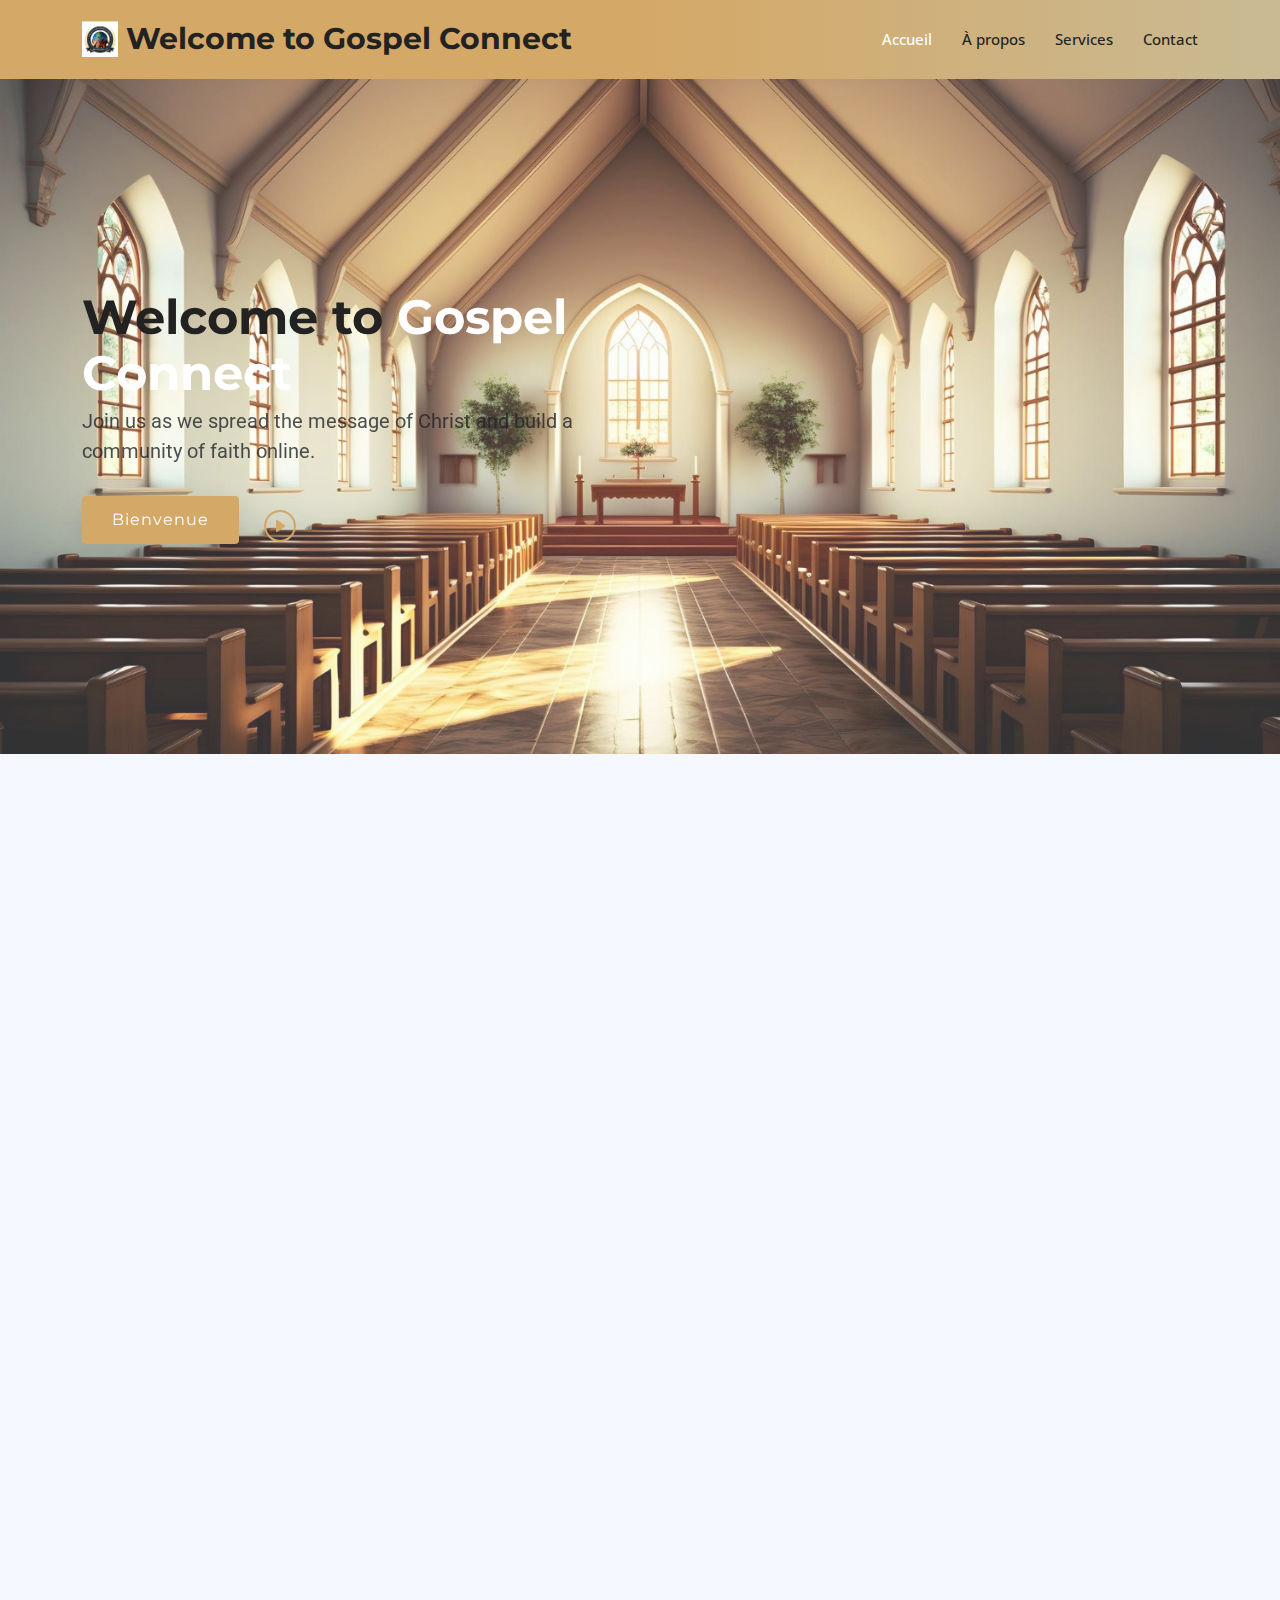
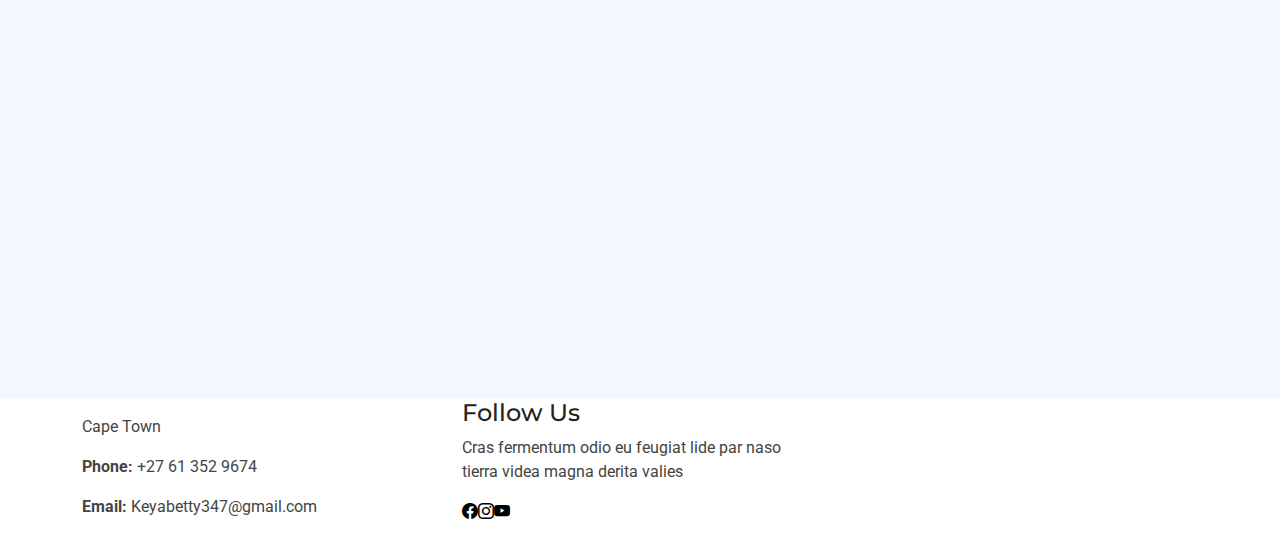
==== about.html @ 53402e0d "a website for a friend's church" ====
<!DOCTYPE html>
<html lang="en">
  <head>
    <meta charset="utf-8" />
    <meta content="width=device-width, initial-scale=1.0" name="viewport" />
    <title>Welcome to Gospel Connect</title>
    <meta
      name="description"
      content="Join our online community dedicated to spreading the Gospel and sharing the love of Christ."
    />
    <meta
      name="keywords"
      content="Gospel, Online Community, Christian, Faith"
    />

    <!-- Favicons -->
    <link href="/path-to-your-favicon/favicon.ico" rel="icon" />
    <link
      href="/path-to-your-apple-touch-icon/apple-touch-icon.png"
      rel="apple-touch-icon"
    />

    <!-- Fonts -->
    <link href="https://fonts.googleapis.com" rel="preconnect" />
    <link href="https://fonts.gstatic.com" rel="preconnect" crossorigin />
    <link
      href="https://fonts.googleapis.com/css2?family=Roboto:ital,wght@0,100;0,300;0,400;0,500;0,700;0,900;1,100;1,300;1,400;1,500;1,700;1,900&family=Open+Sans:ital,wght@0,300;0,400;0,500;0,600;0,700;0,800;1,300;1,400;1,500;1,600;1,700;1,800&family=Montserrat:ital,wght@0,100;0,200;0,300;0,400;0,500;0,600;0,700;0,800;0,900;1,100;1,200;1,300;1,400;1,500;1,600;1,700;1,800;1,900&display=swap"
      rel="stylesheet"
    />

    <!-- Vendor CSS Files -->
    <link
      href="assets/vendor/bootstrap/css/bootstrap.min.css"
      rel="stylesheet"
    />
    <link
      href="assets/vendor/bootstrap-icons/bootstrap-icons.css"
      rel="stylesheet"
    />
    <link href="assets/vendor/aos/aos.css" rel="stylesheet" />
    <link
      href="assets/vendor/glightbox/css/glightbox.min.css"
      rel="stylesheet"
    />
    <link href="assets/vendor/swiper/swiper-bundle.min.css" rel="stylesheet" />

    <!-- Main CSS File -->
    <link href="assets/css/main.css" rel="stylesheet" />
  </head>

  <body class="index-page">
    <header id="header" class="header sticky-top">
      <div class="branding d-flex align-items-center">
        <div
          class="container position-relative d-flex align-items-center justify-content-between"
        >
          <a href="index.html" class="logo d-flex align-items-center">
            <img src="/logo.jpg" alt="Gospel Connect Logo" />
            <h1 class="sitename">Welcome to Gospel Connect</h1>
          </a>

          <nav id="navmenu" class="navmenu">
            <ul>
              <li><a href="/index.html" class="active">Accueil</a></li>
              <li><a href="/about.html">À propos</a></li>
              <li><a href="/service's.html">Services</a></li>

              <li><a href="/contact.html">Contact</a></li>
            </ul>
            <i class="mobile-nav-toggle d-xl-none bi bi-list"></i>
          </nav>
        </div>
      </div>
    </header>

    <main class="main">
      <!-- Hero Section -->
      <section id="hero" class="hero section light-background">
        <div class="container">
          <div class="row gy-4">
            <div
              class="col-lg-6 order-2 order-lg-1 d-flex flex-column justify-content-center"
              data-aos="zoom-out"
            >
              <h1>Welcome to <span>Gospel Connect</span></h1>
              <p>
                Join us as we spread the message of Christ and build a community
                of faith online.
              </p>
              <div class="d-flex">
                <a href="#" class="btn-get-started">Bienvenue</a>
                <a
                  href="https://www.youtube.com/watch?v=your-video-id"
                  class="glightbox btn-watch-video d-flex align-items-center"
                  ><i class="bi bi-play-circle"></i><span></span
                ></a>
              </div>
            </div>
          </div>
        </div>
      </section>
      <!-- /Hero Section -->

      <!-- About Section -->
      <section id="about" class="about section light-background">
        <!-- Section Title -->
        <div class="container section-title" data-aos="fade-up">
          <h2>About Us</h2>
          <p>
            <span>Learn More</span>
            <span class="description-title">About Our Mission</span>
          </p>
        </div>
        <!-- End Section Title -->

        <div class="container">
          <div class="row gy-3">
            <div class="col-lg-6" data-aos="fade-up" data-aos-delay="100">
              <img
                src="/person (1) (1)-Photoroom.png"
                alt="Community Image"
                class="img-fluid"
              />
            </div>

            <div
              class="col-lg-6 d-flex flex-column justify-content-center"
              data-aos="fade-up"
              data-aos-delay="200"
            >
              <div class="about-content ps-0 ps-lg-3">
                <h3>“United in the Love of Christ”</h3>

                <ul>
                  <li>
                    <div>
                      <h4>Faith-Based Community Building</h4>
                      <p>
                        “Empowering individuals to grow spiritually and share
                        the love of Christ through our online platform.”
                      </p>
                    </div>
                  </li>
                  <li>
                    <div>
                      <h4>Spiritual Growth and Connection</h4>
                      <p>
                        Providing resources and guidance to deepen your
                        relationship with God and enhance your spiritual
                        journey.
                      </p>
                    </div>
                  </li>
                </ul>
                <p>
                  Welcome to Gospel Connect, where faith, hope, and love come
                  together. Passionate about spreading the Gospel, we are
                  dedicated to creating a vibrant online community. Our mission
                  is to share the message of Christ's love and grace and to
                  support each other in our spiritual journeys. Here, you will
                  find resources and support to help you grow spiritually and
                  connect with others who share your faith. Join us as we
                  embrace the love of Christ together.
                </p>
              </div>
            </div>
          </div>
        </div>
      </section>
      <!-- /About Section -->
    </main>

<!-- Footer -->
<div class="container footer-top">
  <div class="row gy-4">
    <div class="col-lg-4 col-md-6 footer-about">
      <a href="index.html" class="d-flex align-items-center">
      </a>
      <div class="footer-contact pt-3">
        <p>Cape Town</p>
        <p class="mt-3"><strong>Phone:</strong> <span>+27 61 352 9674</span></p>
        <p><strong>Email:</strong> <span>Keyabetty347@gmail.com</span></p>
      </div>
    </div>

   


    <div class="col-lg-4 col-md-12">
      <h4>Follow Us</h4>
      <p>Cras fermentum odio eu feugiat lide par naso tierra videa magna derita valies</p>
      <div class="social-links d-flex">
        <a href="https://www.facebook.com/share/v/eC4LeQsnZ5ip7k4V/?mibextid=oFDknk" target="_blank"><i class="bi bi-facebook"></i></a>
        <a href="https://www.instagram.com/keya.betty?igsh=OWgxaXRwNjV2Nnhx" target="_blank"><i class="bi bi-instagram"></i></a>
        <a href="https://www.youtube.com/@bettykahozi6739/videos" target="_blank"><i class="bi bi-youtube"></i></a>
      </div>
    </div>

  </div>
</div>



</footer>


      <!-- Scroll Top -->
      <a
        href="#"
        id="scroll-top"
        class="scroll-top d-flex align-items-center justify-content-center"
        ><i class="bi bi-arrow-up-short"></i
      ></a>

      <!-- Preloader -->
      <div id="preloader">
        <div></div>
        <div></div>
        <div></div>
        <div></div>
      </div>

      <!-- Vendor JS Files -->
      <script src="assets/vendor/bootstrap/js/bootstrap.bundle.min.js"></script>
      <script src="assets/vendor/php-email-form/validate.js"></script>
      <script src="assets/vendor/aos/aos.js"></script>
      <script src="assets/vendor/glightbox/js/glightbox.min.js"></script>
      <script src="assets/vendor/waypoints/noframework.waypoints.js"></script>
      <script src="assets/vendor/purecounter/purecounter_vanilla.js"></script>
      <script src="assets/vendor/swiper/swiper-bundle.min.js"></script>
      <script src="assets/vendor/imagesloaded/imagesloaded.pkgd.min.js"></script>
      <script src="assets/vendor/isotope-layout/isotope.pkgd.min.js"></script>

      <!-- Main JS File -->
      <script src="assets/js/main.js"></script>
    </footer>
  </body>
</html>
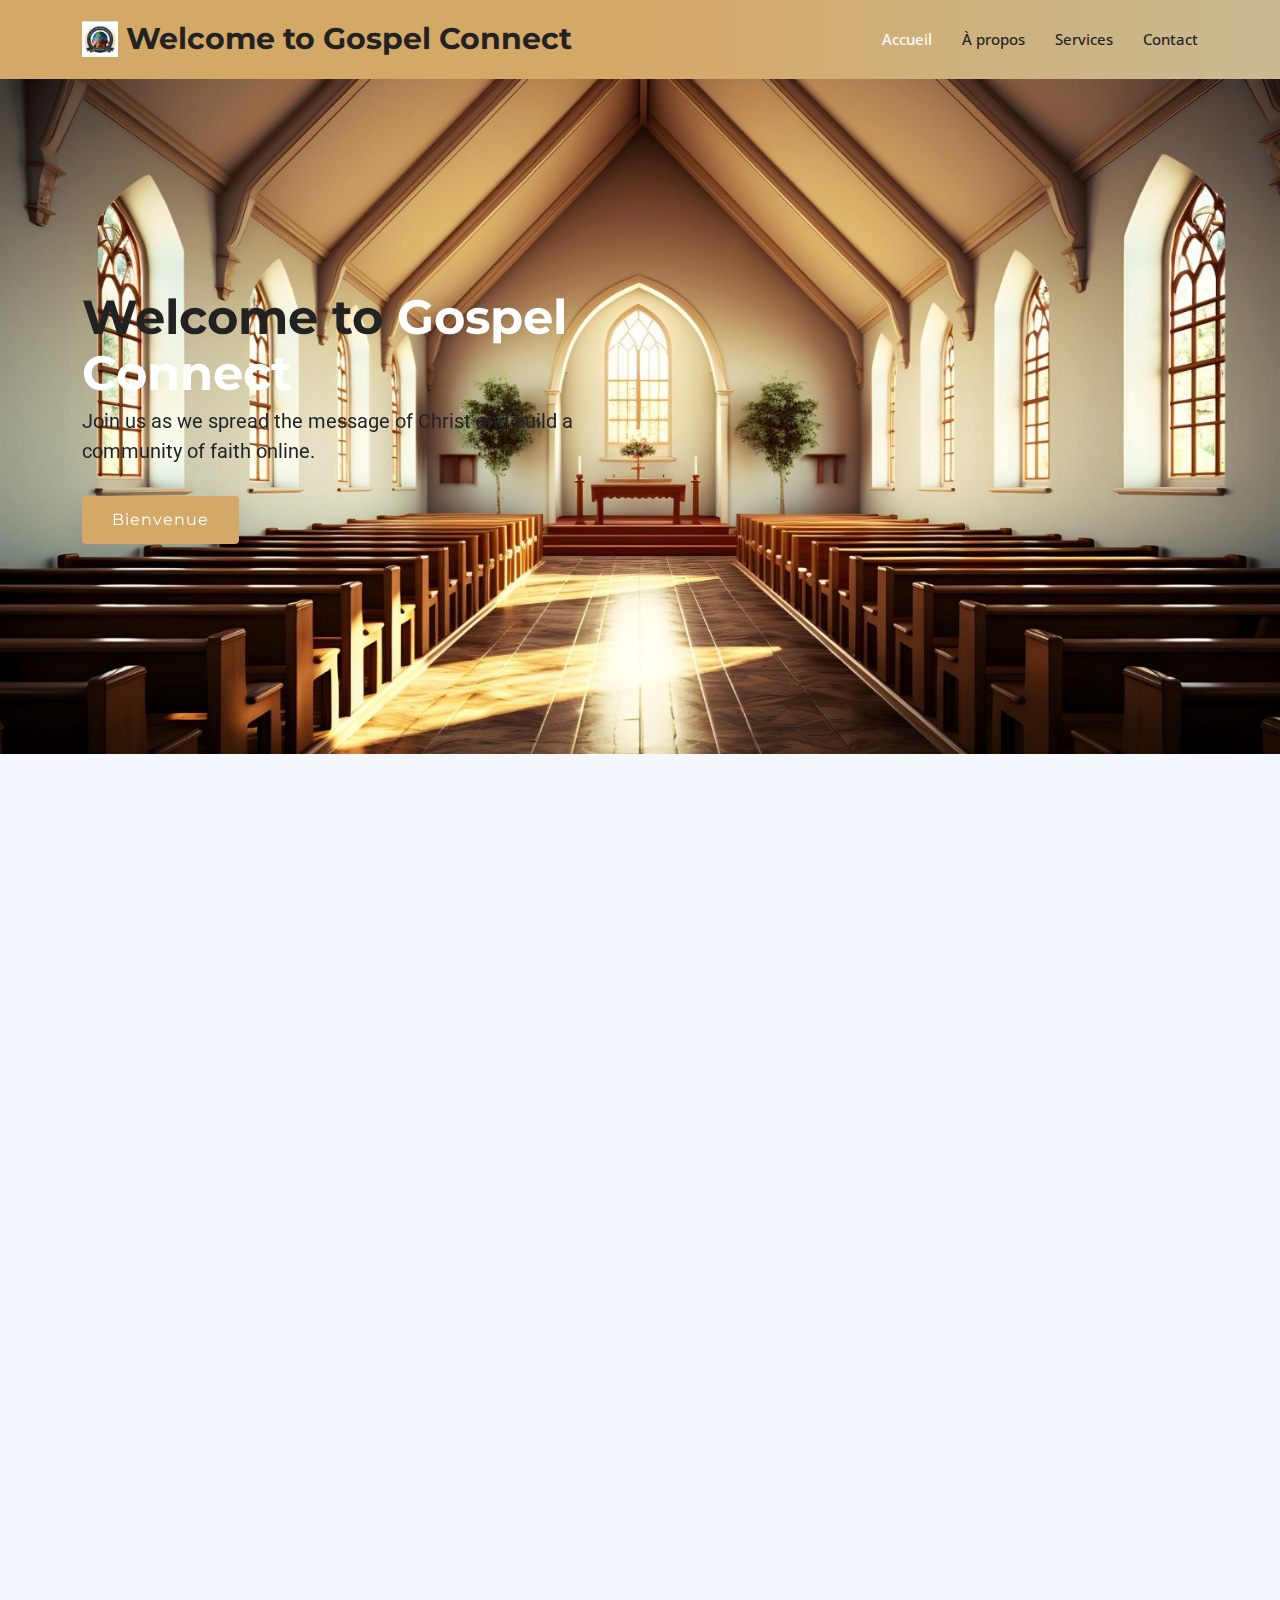
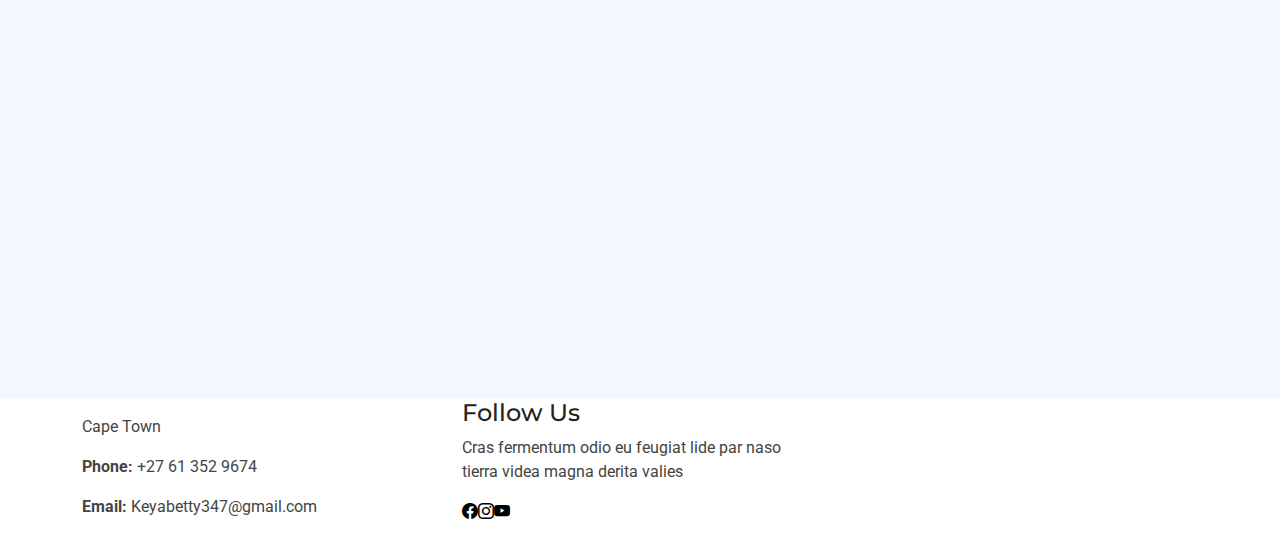
==== commit 704bb81f: "changed something" ====
--- a/about.html
+++ b/about.html
@@ -89,11 +89,7 @@
               </p>
               <div class="d-flex">
                 <a href="#" class="btn-get-started">Bienvenue</a>
-                <a
-                  href="https://www.youtube.com/watch?v=your-video-id"
-                  class="glightbox btn-watch-video d-flex align-items-center"
-                  ><i class="bi bi-play-circle"></i><span></span
-                ></a>
+                
               </div>
             </div>
           </div>
--- a/assets/css/main.css
+++ b/assets/css/main.css
@@ -872,7 +872,7 @@
 
 .hero:before {
   content: "";
-  background: color-mix(in srgb, var(--background-color), transparent 80%);
+  background: color-mix(in srgb, var(--background-color), transparent 800%);
   position: absolute;
   bottom: 0;
   top: 0;
@@ -896,7 +896,7 @@
 }
 
 .hero p {
-  color: rgba(33, 37, 41, 0.8);
+  color: rgba(33, 37, 41, 1);
   margin: 5px 0 30px 0;
   font-size: 20px;
   font-weight: 400;
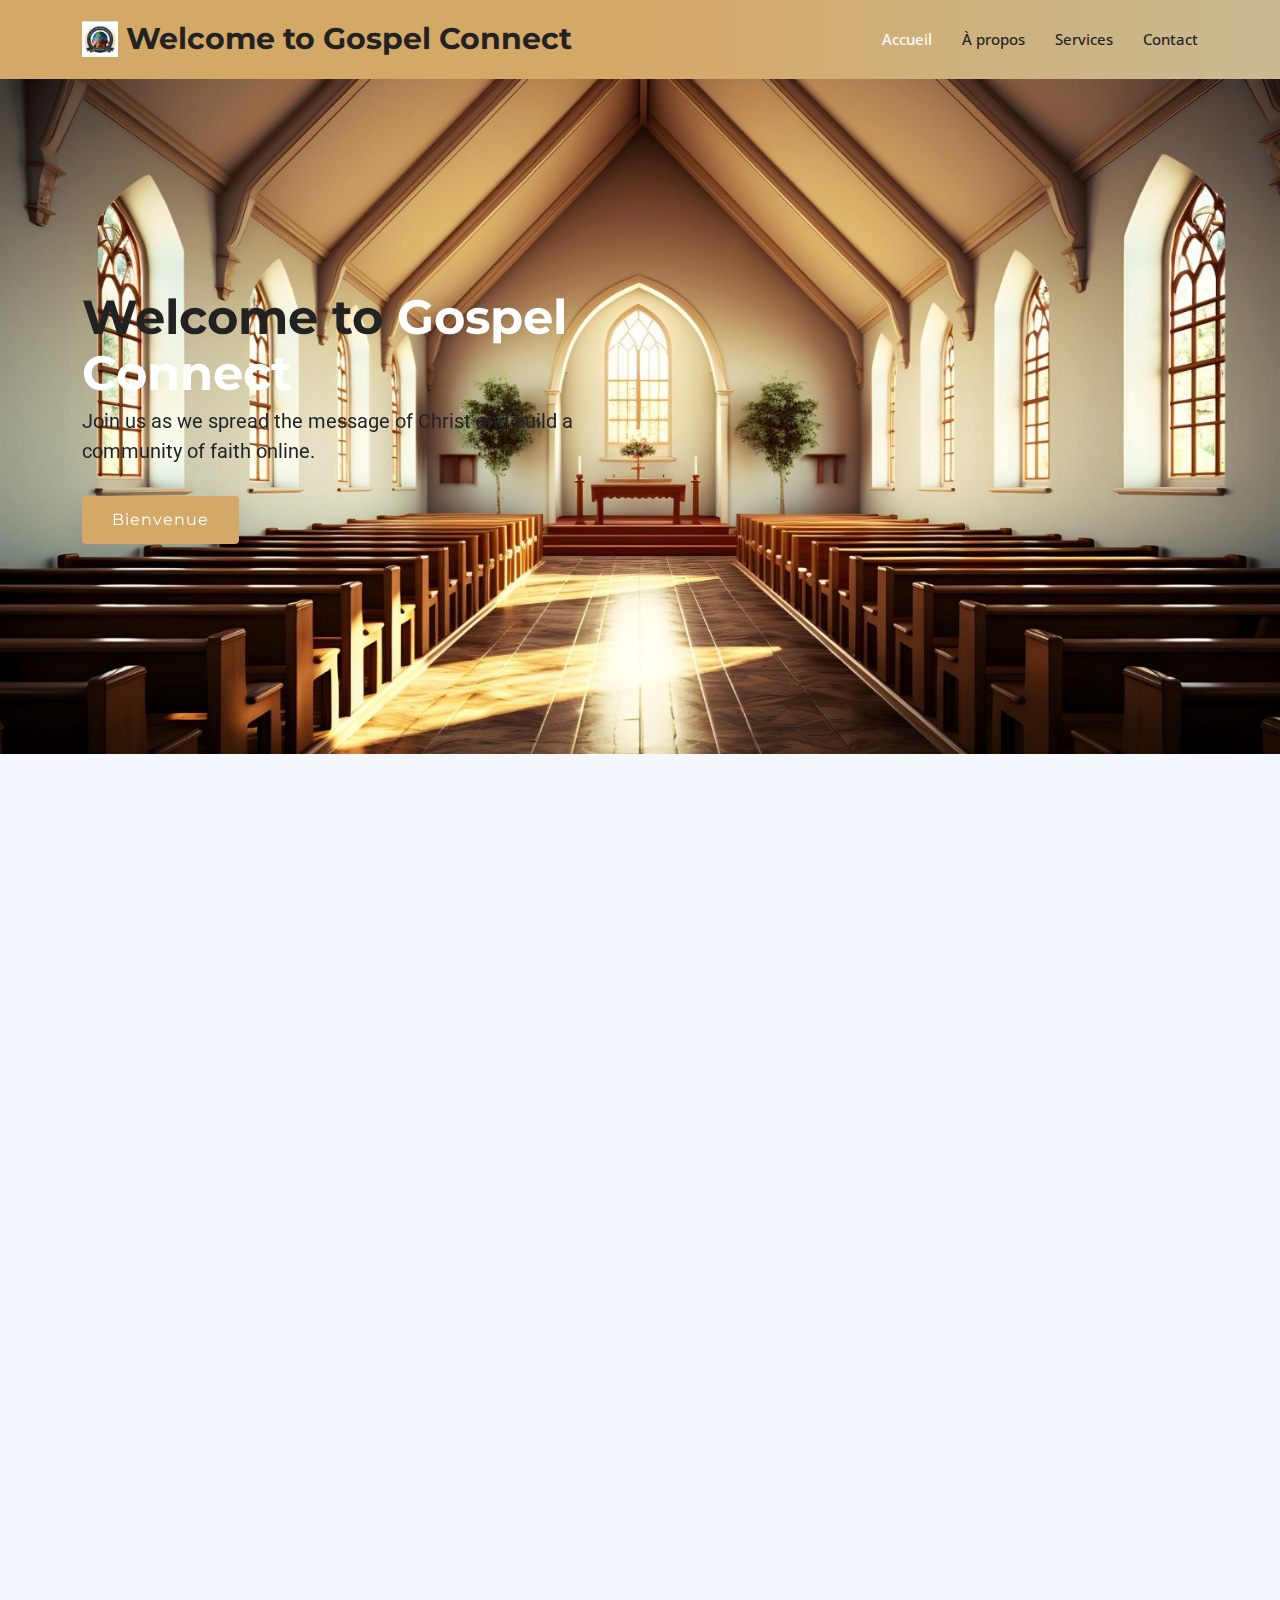
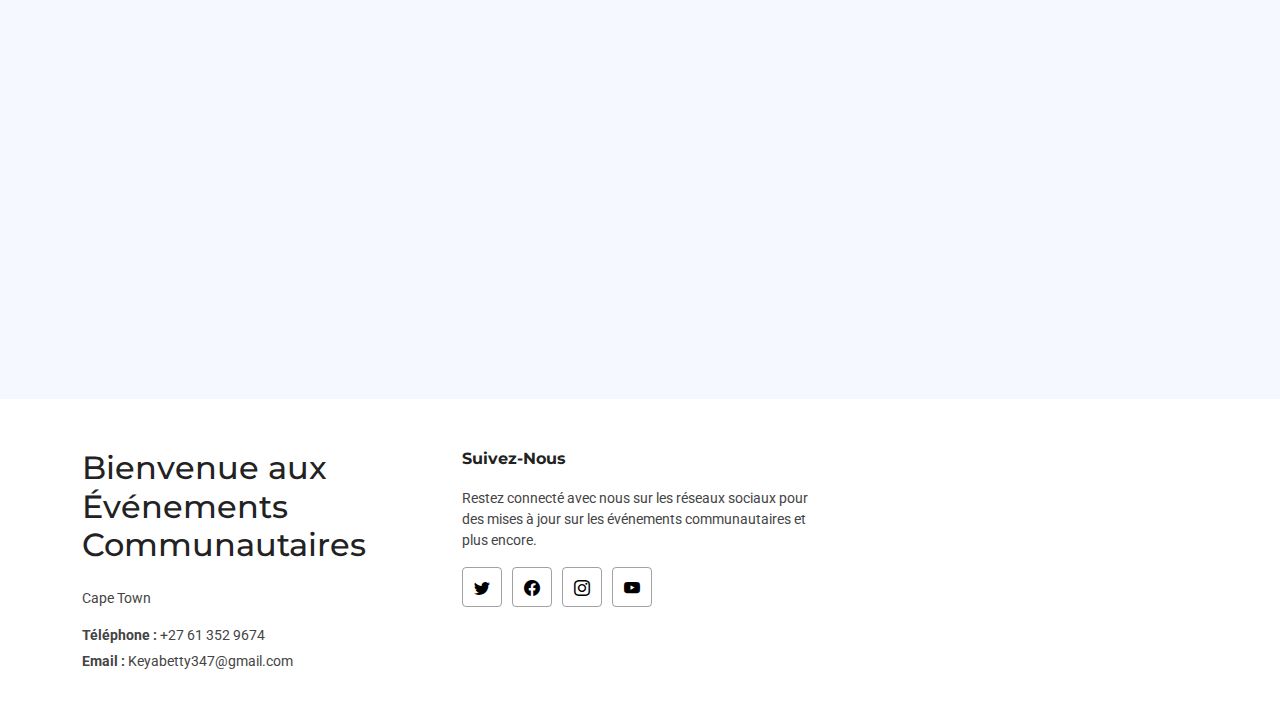
==== commit e3994736: "changed something" ====
--- a/about.html
+++ b/about.html
@@ -1,6 +1,20 @@
 <!DOCTYPE html>
 <html lang="en">
   <head>
+    <!-- Google tag (gtag.js) -->
+    <script
+      async
+      src="https://www.googletagmanager.com/gtag/js?id=G-HCS0G5G6LV"
+    ></script>
+    <script>
+      window.dataLayer = window.dataLayer || [];
+      function gtag() {
+        dataLayer.push(arguments);
+      }
+      gtag("js", new Date());
+
+      gtag("config", "G-HCS0G5G6LV");
+    </script>
     <meta charset="utf-8" />
     <meta content="width=device-width, initial-scale=1.0" name="viewport" />
     <title>Welcome to Gospel Connect</title>
@@ -89,7 +103,6 @@
               </p>
               <div class="d-flex">
                 <a href="#" class="btn-get-started">Bienvenue</a>
-                
               </div>
             </div>
           </div>
@@ -166,39 +179,52 @@
       <!-- /About Section -->
     </main>
 
-<!-- Footer -->
-<div class="container footer-top">
-  <div class="row gy-4">
-    <div class="col-lg-4 col-md-6 footer-about">
-      <a href="index.html" class="d-flex align-items-center">
-      </a>
-      <div class="footer-contact pt-3">
-        <p>Cape Town</p>
-        <p class="mt-3"><strong>Phone:</strong> <span>+27 61 352 9674</span></p>
-        <p><strong>Email:</strong> <span>Keyabetty347@gmail.com</span></p>
+    <footer id="footer" class="footer">
+      <div class="container footer-top">
+        <div class="row gy-4">
+          <div class="col-lg-4 col-md-6 footer-about">
+            <a href="index.html" class="d-flex align-items-center">
+              <h2>Bienvenue aux Événements Communautaires</h2>
+            </a>
+            <div class="footer-contact pt-3">
+              <p>Cape Town</p>
+              <p class="mt-3">
+                <strong>Téléphone :</strong> <span>+27 61 352 9674</span>
+              </p>
+              <p>
+                <strong>Email :</strong>
+                <span>Keyabetty347@gmail.com</span>
+              </p>
+            </div>
+          </div>
+
+          <div class="col-lg-4 col-md-12">
+            <h4>Suivez-Nous</h4>
+            <p>
+              Restez connecté avec nous sur les réseaux sociaux pour des mises à
+              jour sur les événements communautaires et plus encore.
+            </p>
+            <div class="social-links d-flex">
+              <a href="#"><i class="bi bi-twitter"></i></a>
+              <a
+                href="https://www.facebook.com/share/v/eC4LeQsnZ5ip7k4V/?mibextid=oFDknk"
+                target="_blank"
+                ><i class="bi bi-facebook"></i
+              ></a>
+              <a
+                href="https://www.instagram.com/keya.betty?igsh=OWgxaXRwNjV2Nnhx"
+                target="_blank"
+                ><i class="bi bi-instagram"></i
+              ></a>
+              <a
+                href="https://www.youtube.com/@bettykahozi6739/videos"
+                target="_blank"
+                ><i class="bi bi-youtube"></i
+              ></a>
+            </div>
+          </div>
+        </div>
       </div>
-    </div>
-
-   
-
-
-    <div class="col-lg-4 col-md-12">
-      <h4>Follow Us</h4>
-      <p>Cras fermentum odio eu feugiat lide par naso tierra videa magna derita valies</p>
-      <div class="social-links d-flex">
-        <a href="https://www.facebook.com/share/v/eC4LeQsnZ5ip7k4V/?mibextid=oFDknk" target="_blank"><i class="bi bi-facebook"></i></a>
-        <a href="https://www.instagram.com/keya.betty?igsh=OWgxaXRwNjV2Nnhx" target="_blank"><i class="bi bi-instagram"></i></a>
-        <a href="https://www.youtube.com/@bettykahozi6739/videos" target="_blank"><i class="bi bi-youtube"></i></a>
-      </div>
-    </div>
-
-  </div>
-</div>
-
-
-
-</footer>
-
 
       <!-- Scroll Top -->
       <a
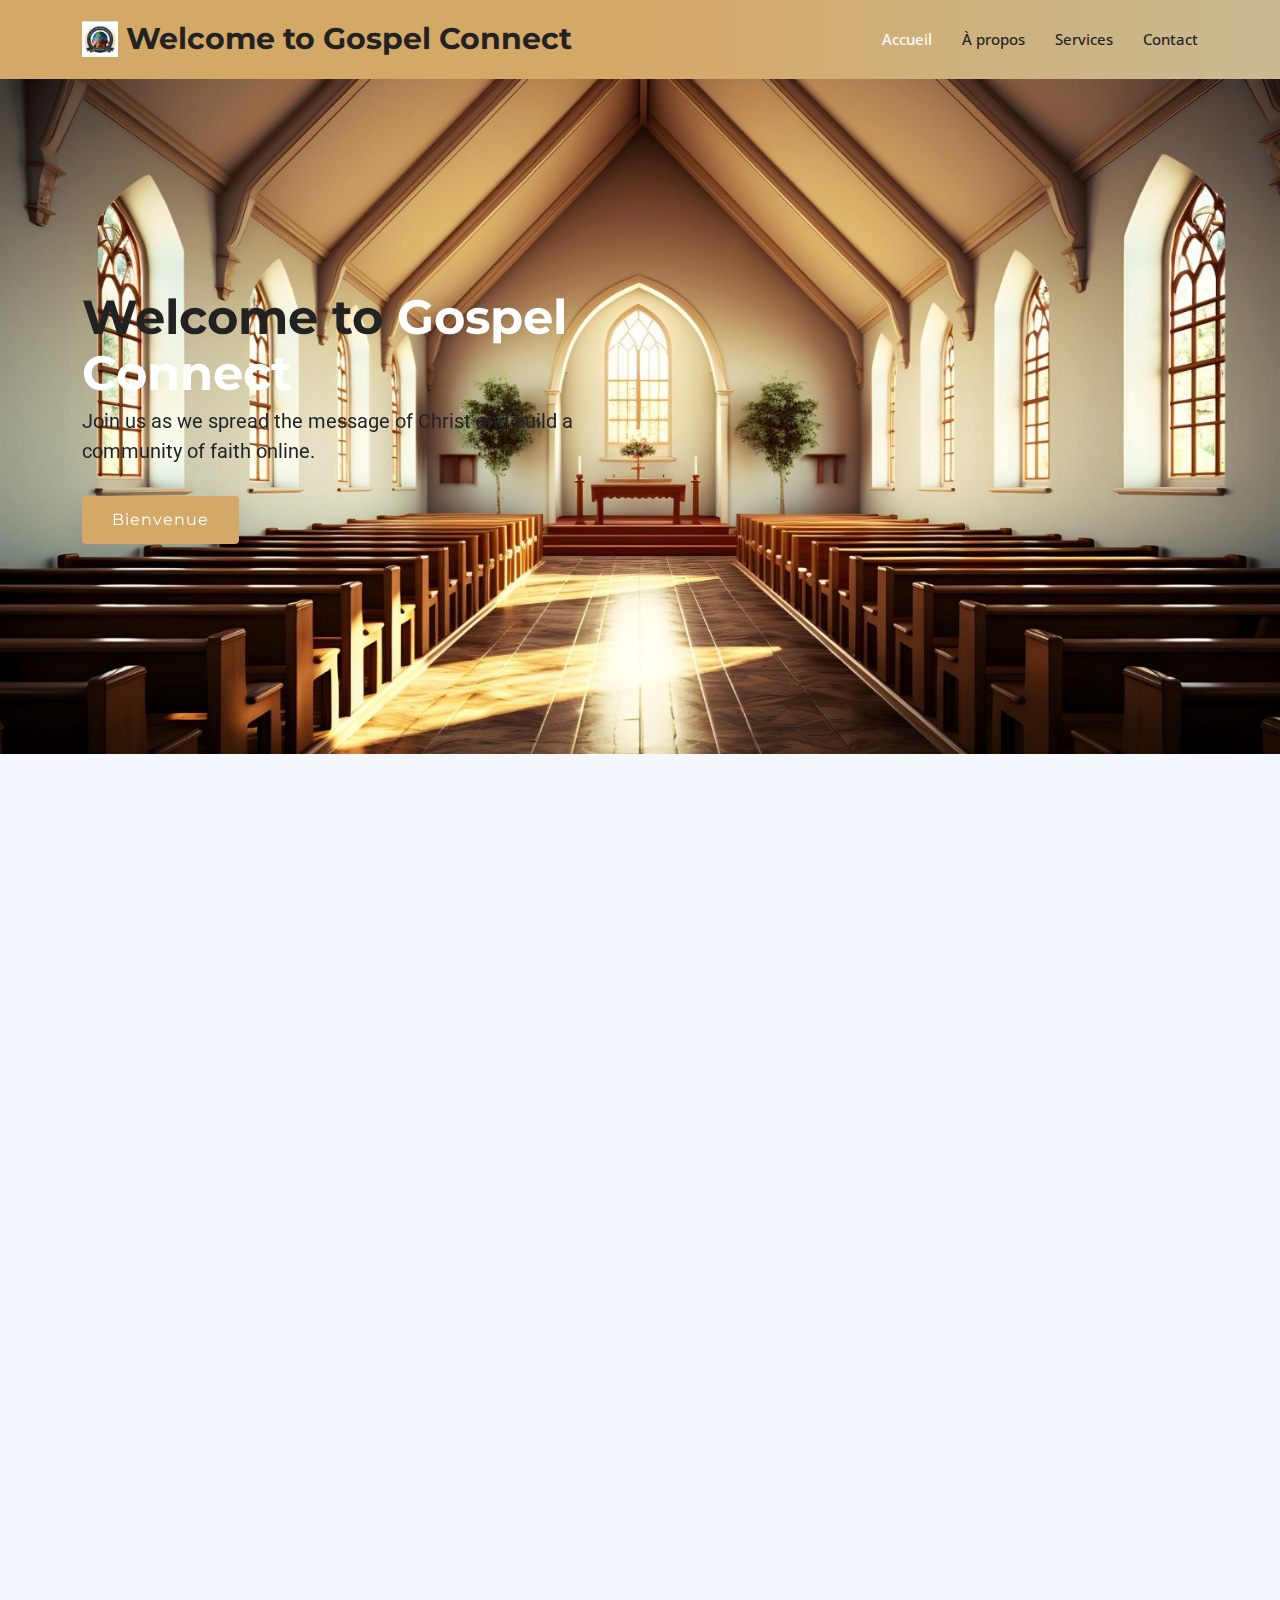
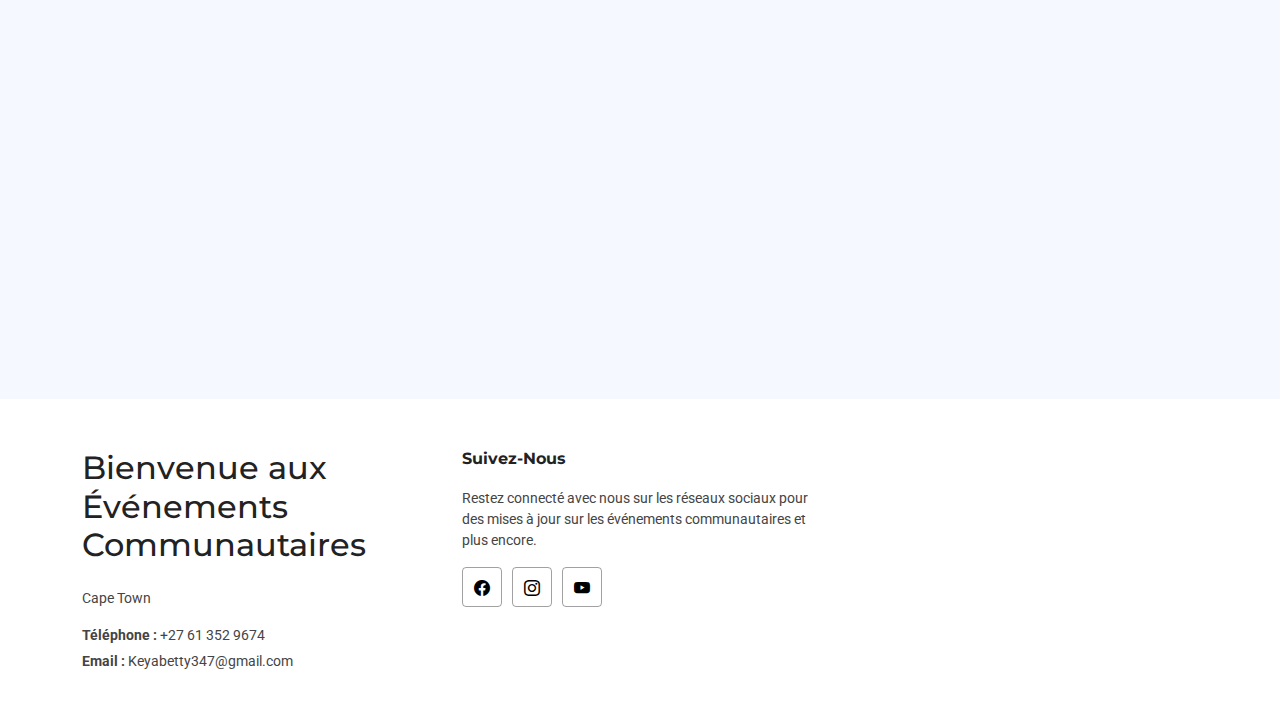
==== commit fe748660: "changed something" ====
--- a/about.html
+++ b/about.html
@@ -205,7 +205,6 @@
               jour sur les événements communautaires et plus encore.
             </p>
             <div class="social-links d-flex">
-              <a href="#"><i class="bi bi-twitter"></i></a>
               <a
                 href="https://www.facebook.com/share/v/eC4LeQsnZ5ip7k4V/?mibextid=oFDknk"
                 target="_blank"
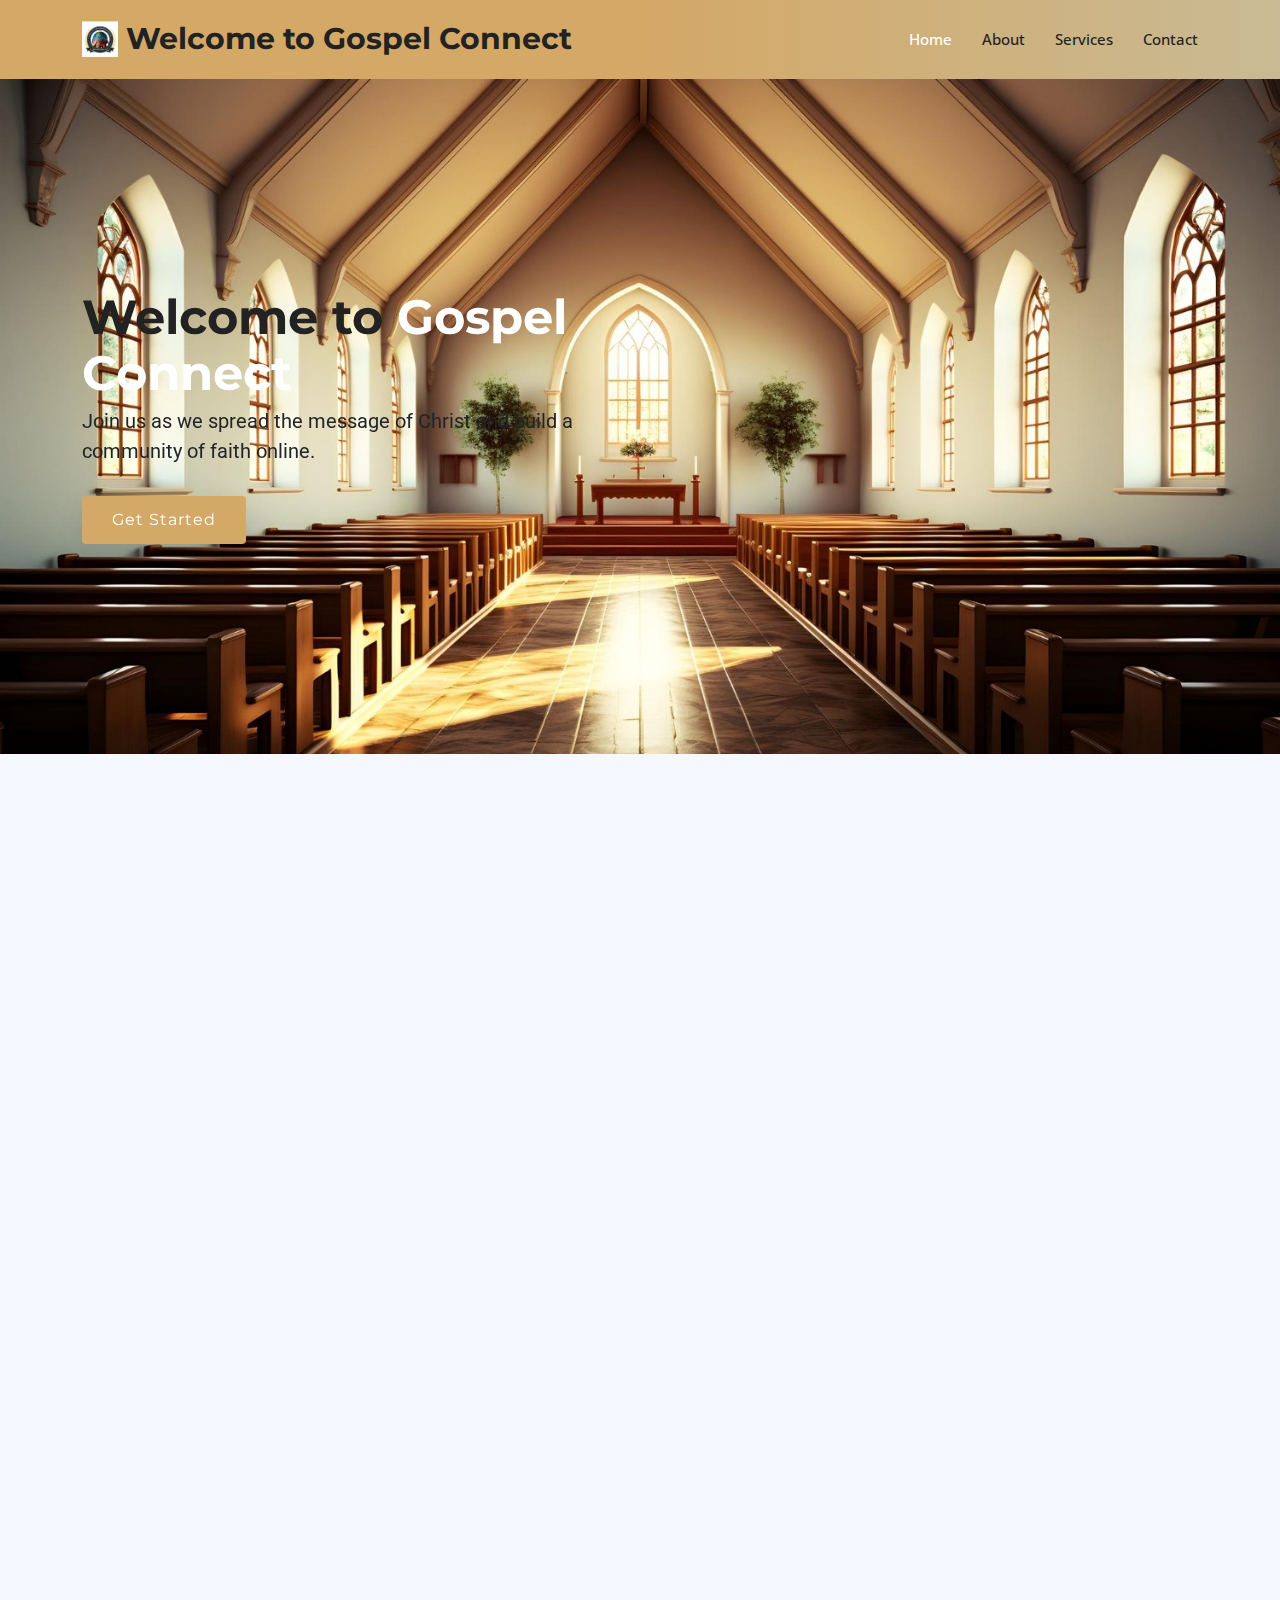
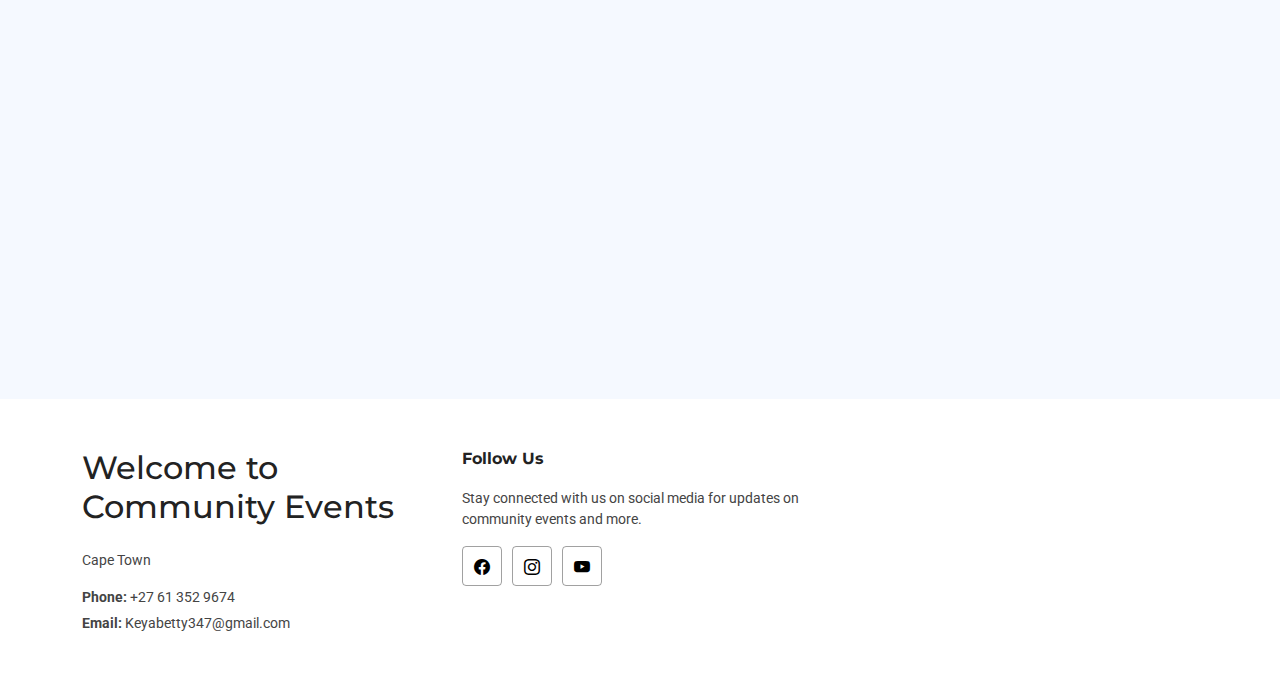
==== commit 7115653f: "changed something" ====
--- a/about.html
+++ b/about.html
@@ -12,33 +12,28 @@
         dataLayer.push(arguments);
       }
       gtag("js", new Date());
-
       gtag("config", "G-HCS0G5G6LV");
     </script>
     <meta charset="utf-8" />
     <meta content="width=device-width, initial-scale=1.0" name="viewport" />
-    <title>Welcome to Gospel Connect</title>
+    <title>Welcome to Hold Out Your Hand</title>
     <meta
       name="description"
       content="Join our online community dedicated to spreading the Gospel and sharing the love of Christ."
     />
     <meta
       name="keywords"
-      content="Gospel, Online Community, Christian, Faith"
+      content="Gospel, Christian Community, Faith, Online Platform"
     />
 
     <!-- Favicons -->
-    <link href="/path-to-your-favicon/favicon.ico" rel="icon" />
-    <link
-      href="/path-to-your-apple-touch-icon/apple-touch-icon.png"
-      rel="apple-touch-icon"
-    />
+    <link href="/logo.jpg" rel="icon" type="image/jpg" />
 
     <!-- Fonts -->
     <link href="https://fonts.googleapis.com" rel="preconnect" />
     <link href="https://fonts.gstatic.com" rel="preconnect" crossorigin />
     <link
-      href="https://fonts.googleapis.com/css2?family=Roboto:ital,wght@0,100;0,300;0,400;0,500;0,700;0,900;1,100;1,300;1,400;1,500;1,700;1,900&family=Open+Sans:ital,wght@0,300;0,400;0,500;0,600;0,700;0,800;1,300;1,400;1,500;1,600;1,700;1,800&family=Montserrat:ital,wght@0,100;0,200;0,300;0,400;0,500;0,600;0,700;0,800;0,900;1,100;1,200;1,300;1,400;1,500;1,600;1,700;1,800;1,900&display=swap"
+      href="https://fonts.googleapis.com/css2?family=Roboto:wght@100;300;400;500;700;900&family=Open+Sans:wght@300;400;500;600;700;800&family=Montserrat:wght@100;200;300;400;500;600;700;800;900&display=swap"
       rel="stylesheet"
     />
 
@@ -75,10 +70,9 @@
 
           <nav id="navmenu" class="navmenu">
             <ul>
-              <li><a href="/index.html" class="active">Accueil</a></li>
-              <li><a href="/about.html">À propos</a></li>
-              <li><a href="/service's.html">Services</a></li>
-
+              <li><a href="/index.html" class="active">Home</a></li>
+              <li><a href="/about.html">About</a></li>
+              <li><a href="/services.html">Services</a></li>
               <li><a href="/contact.html">Contact</a></li>
             </ul>
             <i class="mobile-nav-toggle d-xl-none bi bi-list"></i>
@@ -102,7 +96,7 @@
                 of faith online.
               </p>
               <div class="d-flex">
-                <a href="#" class="btn-get-started">Bienvenue</a>
+                <a href="#" class="btn-get-started">Get Started</a>
               </div>
             </div>
           </div>
@@ -139,14 +133,13 @@
             >
               <div class="about-content ps-0 ps-lg-3">
                 <h3>“United in the Love of Christ”</h3>
-
                 <ul>
                   <li>
                     <div>
                       <h4>Faith-Based Community Building</h4>
                       <p>
-                        “Empowering individuals to grow spiritually and share
-                        the love of Christ through our online platform.”
+                        Empowering individuals to grow spiritually and share the
+                        love of Christ through our online platform.
                       </p>
                     </div>
                   </li>
@@ -184,25 +177,22 @@
         <div class="row gy-4">
           <div class="col-lg-4 col-md-6 footer-about">
             <a href="index.html" class="d-flex align-items-center">
-              <h2>Bienvenue aux Événements Communautaires</h2>
+              <h2>Welcome to Community Events</h2>
             </a>
             <div class="footer-contact pt-3">
               <p>Cape Town</p>
               <p class="mt-3">
-                <strong>Téléphone :</strong> <span>+27 61 352 9674</span>
+                <strong>Phone:</strong> <span>+27 61 352 9674</span>
               </p>
-              <p>
-                <strong>Email :</strong>
-                <span>Keyabetty347@gmail.com</span>
-              </p>
+              <p><strong>Email:</strong> <span>Keyabetty347@gmail.com</span></p>
             </div>
           </div>
 
           <div class="col-lg-4 col-md-12">
-            <h4>Suivez-Nous</h4>
+            <h4>Follow Us</h4>
             <p>
-              Restez connecté avec nous sur les réseaux sociaux pour des mises à
-              jour sur les événements communautaires et plus encore.
+              Stay connected with us on social media for updates on community
+              events and more.
             </p>
             <div class="social-links d-flex">
               <a
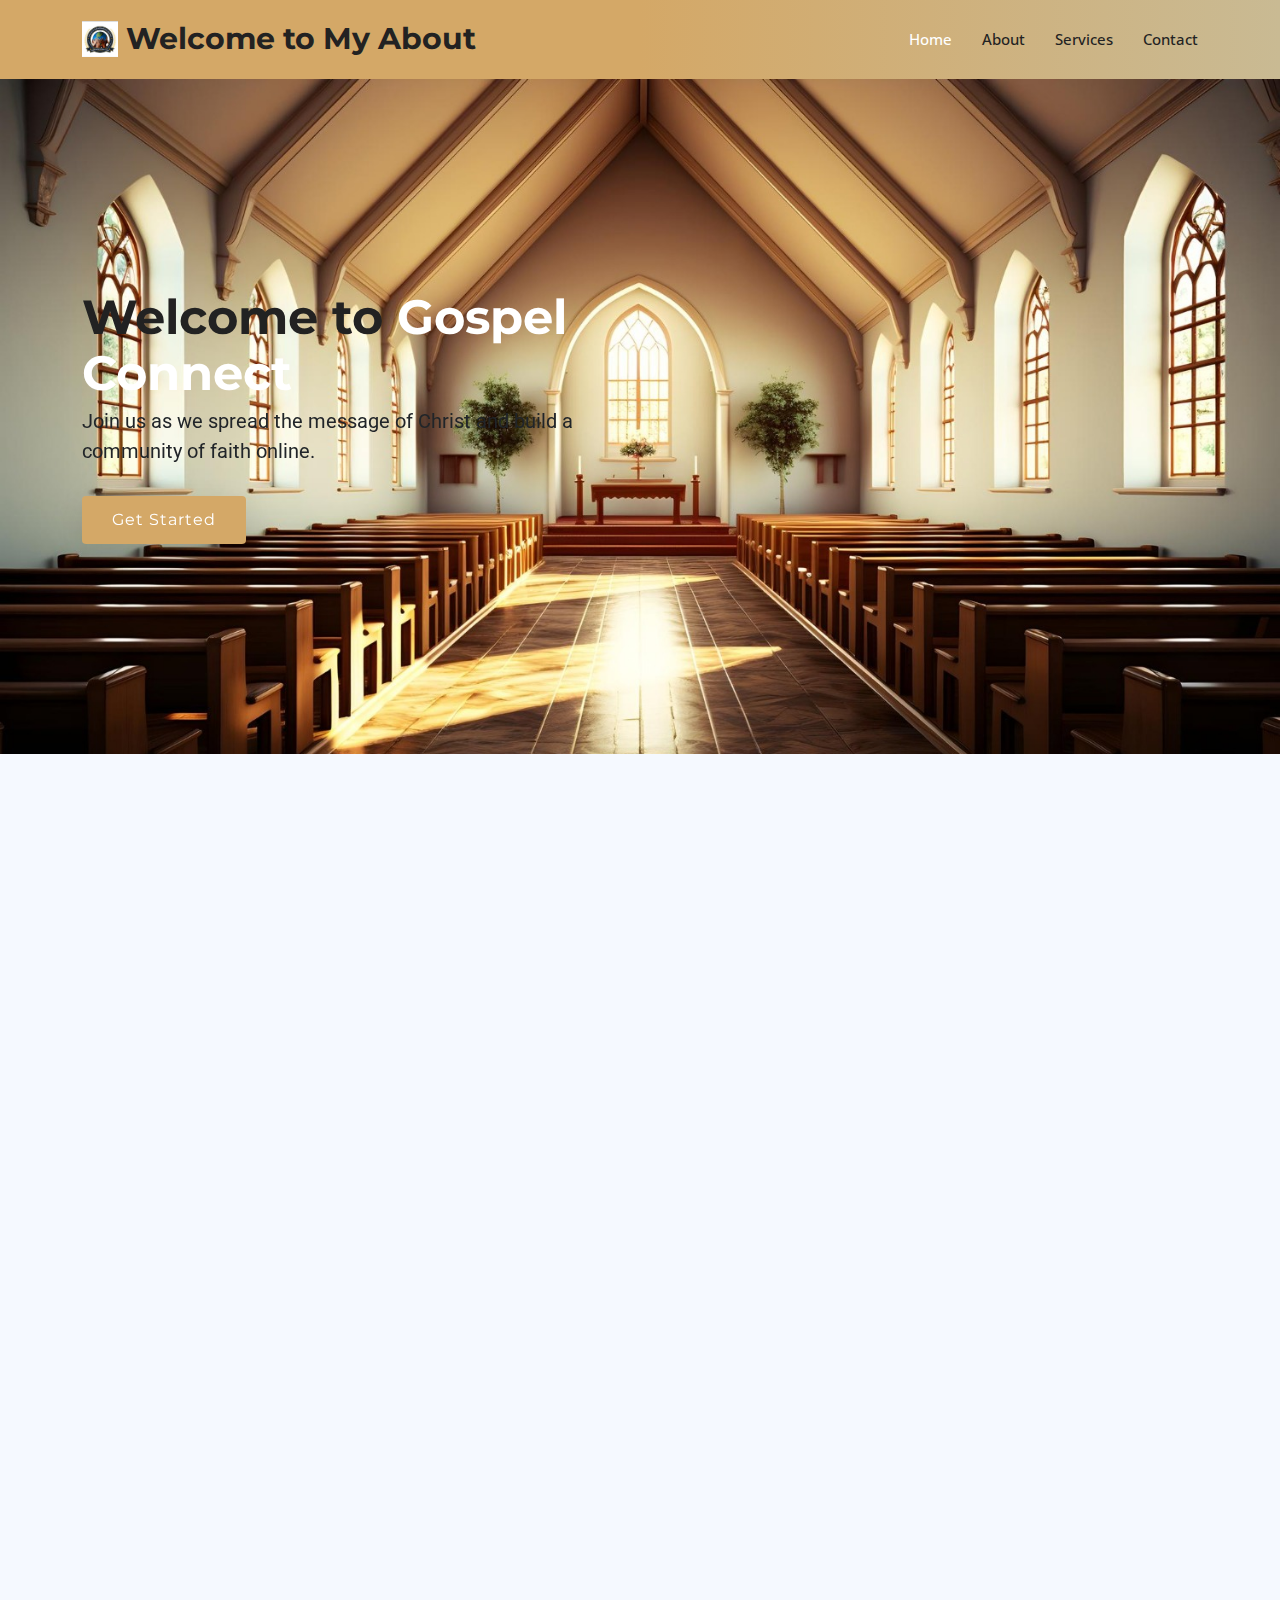
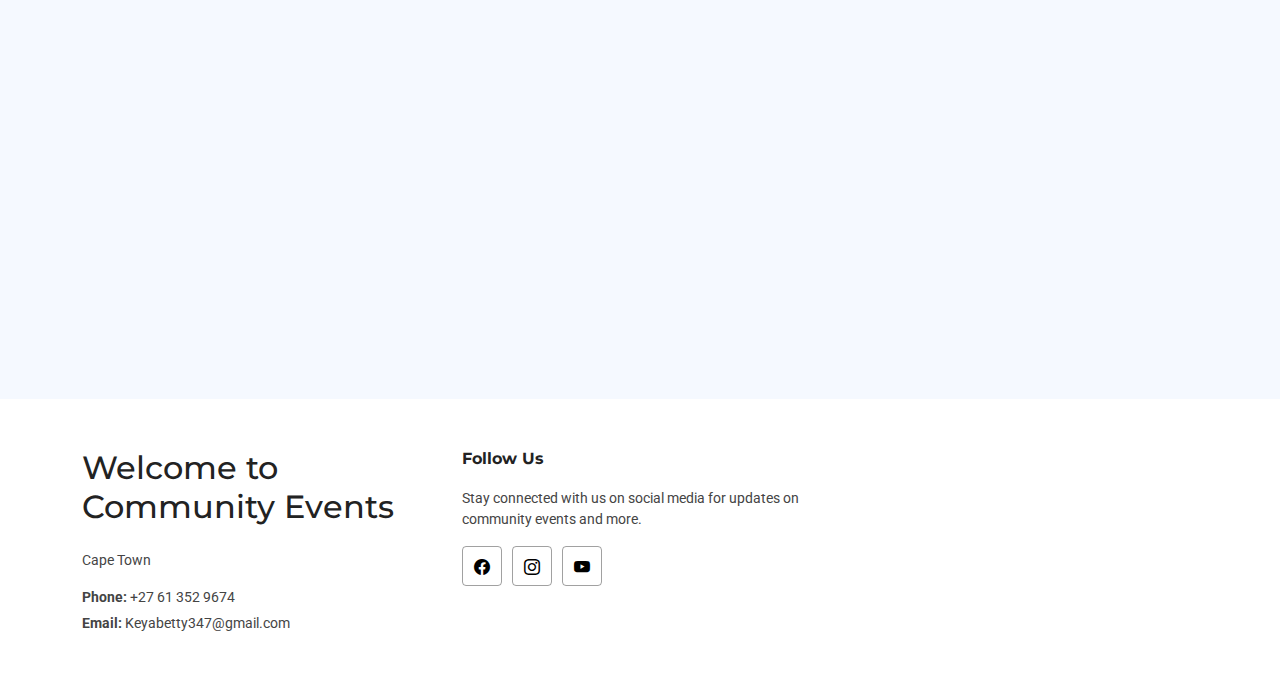
==== commit e824329c: "changed someting" ====
--- a/about.html
+++ b/about.html
@@ -65,7 +65,7 @@
         >
           <a href="index.html" class="logo d-flex align-items-center">
             <img src="/logo.jpg" alt="Gospel Connect Logo" />
-            <h1 class="sitename">Welcome to Gospel Connect</h1>
+            <h1 class="sitename">Welcome to My About</h1>
           </a>
 
           <nav id="navmenu" class="navmenu">
